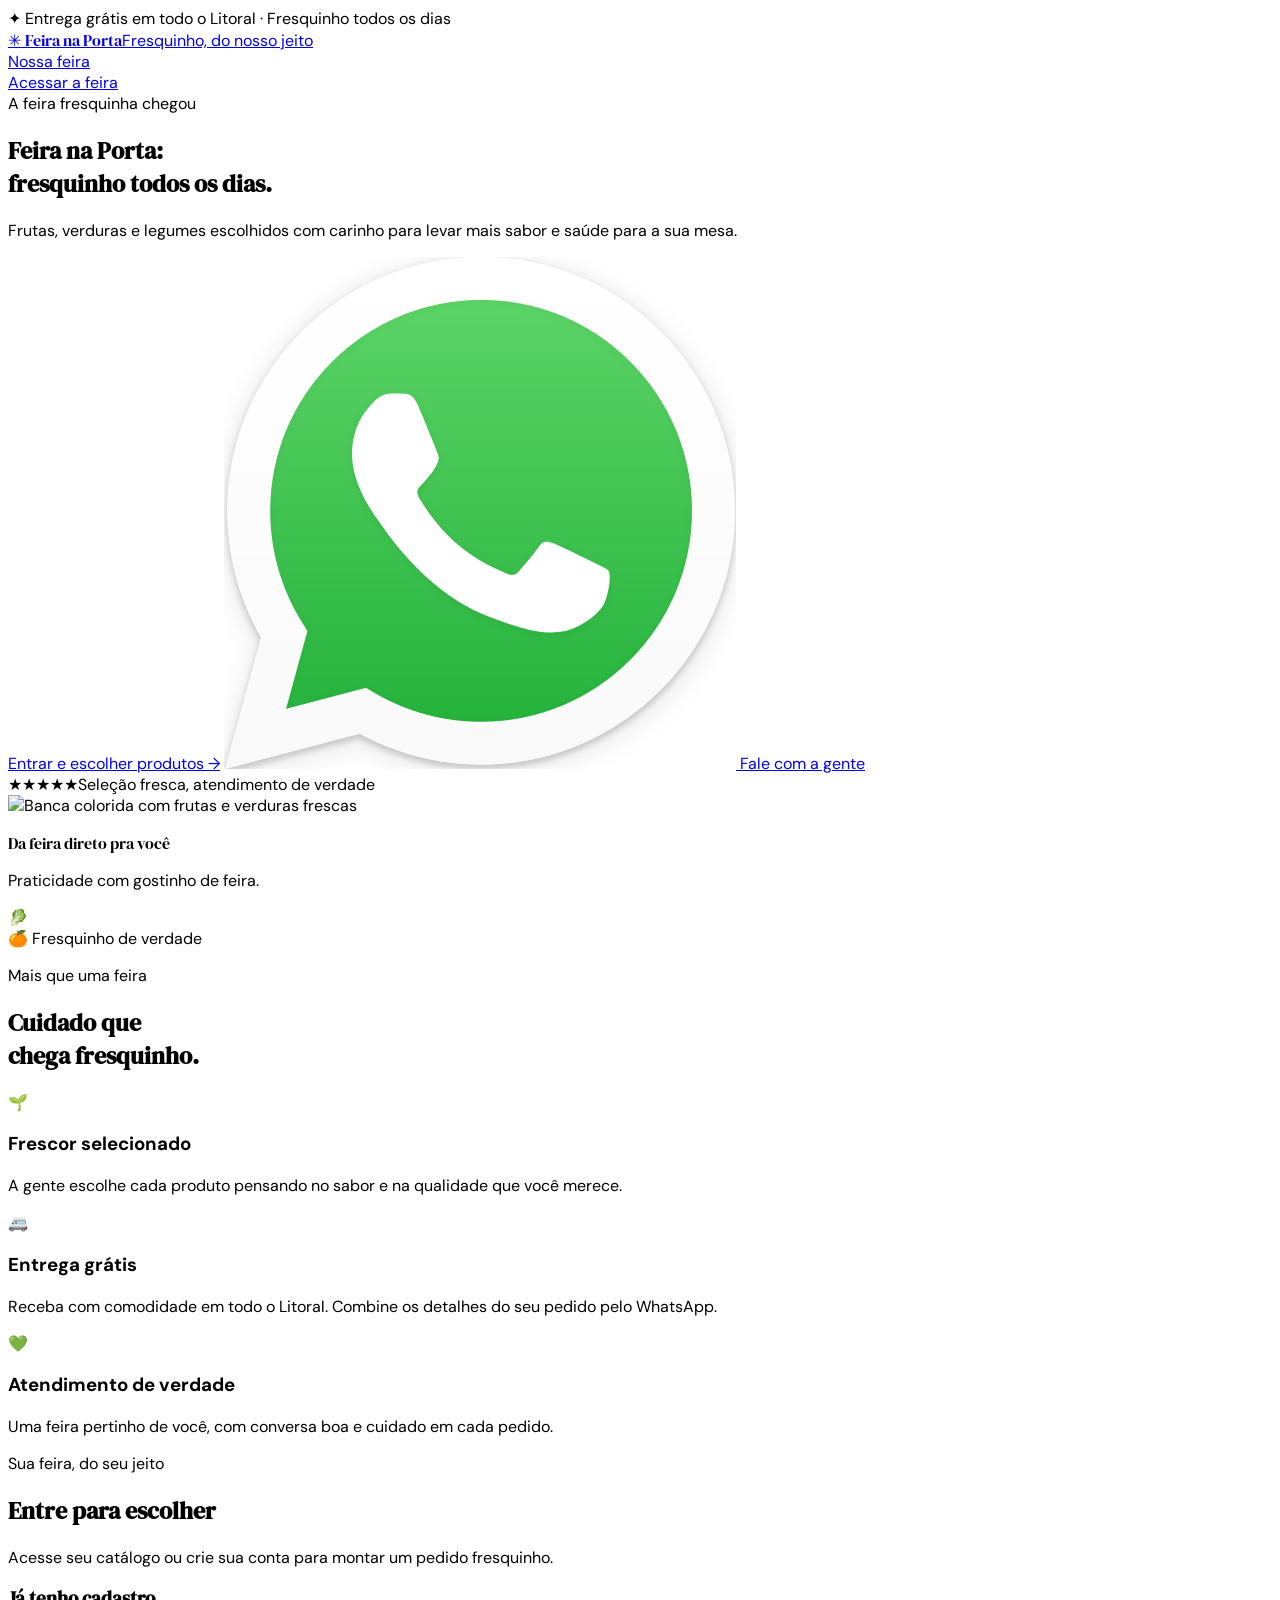
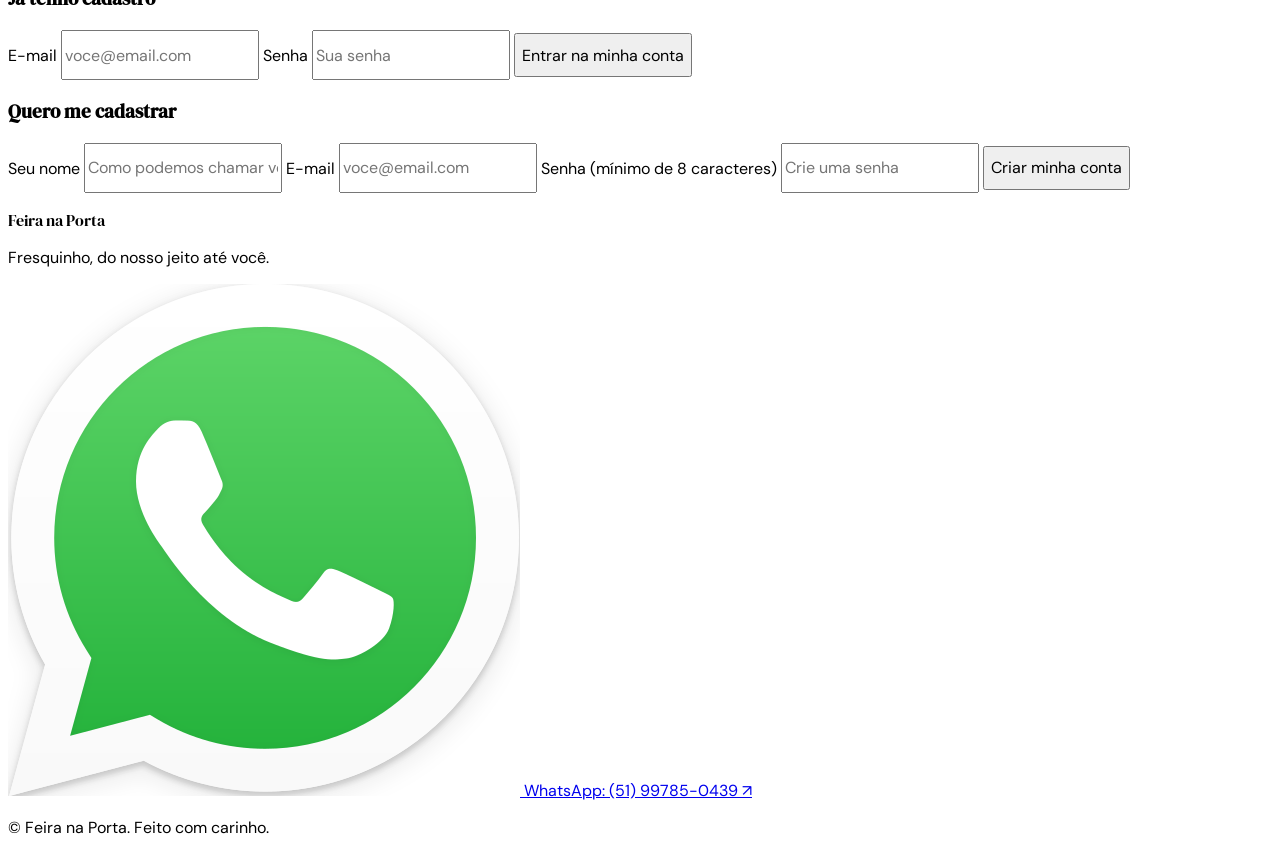
==== index.html @ 1712370a "projeto feira_na_porta" ====
<!doctype html>
<html lang="pt-BR">
<head>
  <meta charset="UTF-8">
  <meta name="viewport" content="width=device-width, initial-scale=1.0">
  <meta name="theme-color" content="#173b2b">
  <meta name="description" content="Hortifrúti fresco, selecionado com carinho e entregue na sua porta.">
  <meta property="og:type" content="website">
  <meta property="og:locale" content="pt_BR">
  <meta property="og:site_name" content="Feira na Porta">
  <meta property="og:title" content="Feira na Porta — Fresquinho, do nosso jeito">
  <meta property="og:description" content="Frutas, verduras e legumes fresquinhos, selecionados com carinho e entregues na sua casa.">
  <meta property="og:image" content="assets/social-card.svg">
  <meta property="og:image:alt" content="Feira na Porta — frutas e verduras fresquinhas">
  <meta name="twitter:card" content="summary_large_image">
  <meta name="twitter:title" content="Feira na Porta — Fresquinho, do nosso jeito">
  <meta name="twitter:description" content="Frutas, verduras e legumes fresquinhos, selecionados com carinho e entregues na sua casa.">
  <meta name="twitter:image" content="assets/social-card.svg">
  <title>Feira na Porta — Fresquinho, do nosso jeito até você</title>
  <link rel="icon" type="image/svg+xml" href="assets/favicon.svg">
  <script src="https://cdn.tailwindcss.com"></script>
  <script src="assets/tailwind-config.js"></script>
  <link rel="preconnect" href="https://fonts.googleapis.com">
  <link rel="preconnect" href="https://fonts.gstatic.com" crossorigin>
  <link href="https://fonts.googleapis.com/css2?family=DM+Sans:wght@400;500;600;700&family=DM+Serif+Display&display=swap" rel="stylesheet">
  <link rel="stylesheet" href="assets/site.css">
</head>
<body class="bg-[#fbfaf6] text-[#21352a] antialiased">
  <div class="bg-forest-900 px-4 py-2 text-center text-xs font-semibold tracking-wide text-white sm:text-sm">
    <span aria-hidden="true">✦</span> Entrega grátis em todo o Litoral <span class="mx-1 text-harvest-300">·</span> Fresquinho todos os dias
  </div>
  <header class="sticky top-0 z-40 border-b border-forest-900/5 bg-[#fbfaf6]/95 backdrop-blur">
    <div class="site-header-inner mx-auto flex h-[72px] max-w-7xl items-center justify-between px-4 sm:px-6 lg:px-8">
      <a href="#" class="flex items-center gap-2.5" aria-label="Feira na Porta, página inicial">
        <span class="grid h-10 w-10 place-items-center rounded-2xl bg-forest-900 text-xl text-harvest-300">✳</span>
        <span><span class="block font-display text-xl leading-none text-forest-900">Feira na Porta</span><span class="mt-1 block text-[10px] font-semibold uppercase tracking-[.18em] text-forest-600">Fresquinho, do nosso jeito</span></span>
      </a>
      <nav class="hidden items-center gap-8 text-sm font-semibold text-forest-900/75 md:flex" aria-label="Navegação principal">
        <a class="transition hover:text-forest-500" href="#sobre">Nossa feira</a>
      </nav>
      <a href="#acesso" class="inline-flex h-11 items-center rounded-full bg-forest-900 px-4 text-sm font-bold text-white transition hover:bg-forest-700">Acessar a feira</a>
    </div>
  </header>

  <main>
    <section class="relative overflow-hidden bg-forest-900 text-white">
      <div class="leaf-pattern absolute inset-0 opacity-80"></div>
      <div class="absolute -right-24 -top-32 h-96 w-96 rounded-full border border-white/10"></div>
      <div class="absolute -right-10 -top-16 h-72 w-72 rounded-full border border-white/10"></div>
      <div class="hero-layout relative mx-auto grid max-w-7xl items-center gap-10 px-4 py-10 sm:px-8 sm:py-14 lg:grid-cols-[1.05fr_.95fr] lg:px-12 lg:py-20">
        <div class="max-w-2xl">
          <span class="mb-6 inline-flex items-center gap-2 rounded-full border border-white/15 bg-white/10 px-4 py-2 text-xs font-bold tracking-wide text-harvest-300 sm:text-sm">
            <span class="h-2 w-2 rounded-full bg-harvest-300"></span> A feira fresquinha chegou
          </span>
          <h1 class="font-display text-[clamp(2.5rem,8vw,4.4rem)] leading-[1.05] tracking-tight">Feira na Porta:<br><span class="text-harvest-300">fresquinho</span> todos os dias.</h1>
          <p class="mt-6 max-w-lg text-base leading-7 text-white/75 sm:text-lg">Frutas, verduras e legumes escolhidos com carinho para levar mais sabor e saúde para a sua mesa.</p>
          <div class="mt-8 flex flex-col gap-3 sm:flex-row">
            <a href="#acesso" class="inline-flex min-h-12 items-center justify-center gap-2 rounded-full bg-harvest-300 px-6 font-bold text-forest-900 transition hover:bg-harvest-400">Entrar e escolher produtos <span aria-hidden="true">→</span></a>
            <a data-whatsapp-link href="https://wa.me/5551997850439" target="_blank" rel="noopener noreferrer" class="inline-flex min-h-12 items-center justify-center gap-2 rounded-full border border-white/25 px-6 font-semibold text-white transition hover:bg-white/10"><img src="assets/whatsapp.png" alt="" class="h-5 w-5 object-contain"> Fale com a gente</a>
          </div>
          <div class="mt-9 flex items-center gap-3 text-sm text-white/65"><span class="flex text-harvest-300" aria-label="5 estrelas">★★★★★</span><span>Seleção fresca, atendimento de verdade</span></div>
        </div>
        <div class="relative mx-auto w-full max-w-[520px] lg:ml-auto">
          <div class="absolute -inset-4 rotate-3 rounded-[2.5rem] bg-harvest-300/15"></div>
          <div class="relative overflow-hidden rounded-[2rem] border border-white/10 bg-[#d5dfc7] shadow-2xl">
            <img class="hero-image w-full object-cover" src="https://images.unsplash.com/photo-1542838132-92c53300491e?auto=format&fit=crop&w=1100&q=85" alt="Banca colorida com frutas e verduras frescas" fetchpriority="high">
            <div class="absolute inset-x-4 bottom-4 rounded-2xl bg-white p-4 text-forest-900 shadow-lg sm:inset-x-5 sm:bottom-5 sm:p-5">
              <div class="flex items-center justify-between gap-3">
                <div><p class="font-display text-xl">Da feira direto pra você</p><p class="mt-1 text-sm text-forest-900/60">Praticidade com gostinho de feira.</p></div>
                <span class="grid h-12 w-12 shrink-0 place-items-center rounded-full bg-harvest-100 text-2xl" aria-hidden="true">🥬</span>
              </div>
            </div>
          </div>
          <div class="absolute -left-5 top-8 hidden items-center gap-2 rounded-full bg-white px-4 py-3 text-sm font-bold text-forest-900 shadow-lg sm:flex"><span class="text-xl">🍊</span> Fresquinho de verdade</div>
        </div>
      </div>
    </section>

    <section id="sobre" class="border-y border-forest-900/5 bg-[#f2f4eb]">
      <div class="mx-auto grid max-w-7xl gap-8 px-4 py-10 sm:px-8 sm:py-14 md:grid-cols-3 lg:px-12">
        <div class="md:col-span-1"><p class="text-xs font-extrabold uppercase tracking-[.2em] text-forest-600">Mais que uma feira</p><h2 class="mt-2 font-display text-4xl text-forest-900">Cuidado que<br>chega fresquinho.</h2></div>
        <div class="grid gap-7 sm:grid-cols-3 md:col-span-2">
          <article><span class="grid h-12 w-12 place-items-center rounded-2xl bg-white text-2xl shadow-sm">🌱</span><h3 class="mt-4 font-bold text-forest-900">Frescor selecionado</h3><p class="mt-2 text-sm leading-6 text-forest-900/60">A gente escolhe cada produto pensando no sabor e na qualidade que você merece.</p></article>
          <article><span class="grid h-12 w-12 place-items-center rounded-2xl bg-white text-2xl shadow-sm" aria-hidden="true">🚐</span><h3 class="mt-4 font-bold text-forest-900">Entrega grátis</h3><p class="mt-2 text-sm leading-6 text-forest-900/60">Receba com comodidade em todo o Litoral. Combine os detalhes do seu pedido pelo WhatsApp.</p></article>
          <article id="entrega"><span class="grid h-12 w-12 place-items-center rounded-2xl bg-white text-2xl shadow-sm">💚</span><h3 class="mt-4 font-bold text-forest-900">Atendimento de verdade</h3><p class="mt-2 text-sm leading-6 text-forest-900/60">Uma feira pertinho de você, com conversa boa e cuidado em cada pedido.</p></article>
        </div>
      </div>
    </section>

    <section id="acesso" class="mx-auto max-w-7xl px-4 py-14 sm:px-6 sm:py-20 lg:px-8">
      <div class="mx-auto max-w-3xl text-center">
        <p class="text-xs font-extrabold uppercase tracking-[.2em] text-forest-600">Sua feira, do seu jeito</p>
        <h2 class="mt-2 font-display text-4xl text-forest-900 sm:text-5xl">Entre para escolher</h2>
        <p class="mt-3 text-sm leading-6 text-forest-900/60 sm:text-base">Acesse seu catálogo ou crie sua conta para montar um pedido fresquinho.</p>
      </div>
      <div class="mx-auto mt-9 grid max-w-4xl gap-5 md:grid-cols-2">
        <form id="login-form" class="rounded-3xl border border-forest-900/[.07] bg-white p-6 shadow-card sm:p-8">
          <h3 class="font-display text-2xl text-forest-900">Já tenho cadastro</h3>
          <label class="mt-5 block text-sm font-semibold text-forest-900" for="login-email">E-mail</label>
          <input id="login-email" name="email" type="email" autocomplete="email" required class="mt-2 h-12 w-full rounded-xl border border-forest-900/10 px-4 text-sm outline-none focus:border-forest-500" placeholder="voce@email.com">
          <label class="mt-4 block text-sm font-semibold text-forest-900" for="login-password">Senha</label>
          <input id="login-password" name="password" type="password" autocomplete="current-password" required class="mt-2 h-12 w-full rounded-xl border border-forest-900/10 px-4 text-sm outline-none focus:border-forest-500" placeholder="Sua senha">
          <button class="mt-6 min-h-12 w-full rounded-full bg-forest-900 px-5 font-bold text-white transition hover:bg-forest-700 disabled:opacity-50" type="submit">Entrar na minha conta</button>
        </form>
        <form id="signup-form" class="rounded-3xl border border-forest-900/[.07] bg-white p-6 shadow-card sm:p-8">
          <h3 class="font-display text-2xl text-forest-900">Quero me cadastrar</h3>
          <label class="mt-5 block text-sm font-semibold text-forest-900" for="signup-name">Seu nome</label>
          <input id="signup-name" name="name" type="text" autocomplete="name" maxlength="100" required class="mt-2 h-12 w-full rounded-xl border border-forest-900/10 px-4 text-sm outline-none focus:border-forest-500" placeholder="Como podemos chamar você?">
          <label class="mt-4 block text-sm font-semibold text-forest-900" for="signup-email">E-mail</label>
          <input id="signup-email" name="email" type="email" autocomplete="email" required class="mt-2 h-12 w-full rounded-xl border border-forest-900/10 px-4 text-sm outline-none focus:border-forest-500" placeholder="voce@email.com">
          <label class="mt-4 block text-sm font-semibold text-forest-900" for="signup-password">Senha (mínimo de 8 caracteres)</label>
          <input id="signup-password" name="password" type="password" autocomplete="new-password" minlength="8" required class="mt-2 h-12 w-full rounded-xl border border-forest-900/10 px-4 text-sm outline-none focus:border-forest-500" placeholder="Crie uma senha">
          <button class="mt-6 min-h-12 w-full rounded-full bg-harvest-300 px-5 font-bold text-forest-900 transition hover:bg-harvest-400 disabled:opacity-50" type="submit">Criar minha conta</button>
        </form>
      </div>
      <p id="auth-message" class="mx-auto mt-5 hidden max-w-4xl rounded-2xl border border-amber-300 bg-amber-50 p-4 text-sm leading-6 text-amber-900" role="status" aria-live="polite"></p>
    </section>
  </main>

  <footer class="bg-forest-900 px-5 py-9 text-white sm:px-8">
    <div class="mx-auto flex max-w-7xl flex-col gap-5 sm:flex-row sm:items-center sm:justify-between">
      <div><p class="font-display text-2xl">Feira na Porta</p><p class="mt-1 text-sm text-white/60">Fresquinho, do nosso jeito até você.</p></div>
      <a data-whatsapp-link href="https://wa.me/5551997850439" target="_blank" rel="noopener noreferrer" class="inline-flex items-center gap-2 text-sm font-semibold text-harvest-300 hover:text-white"><img src="assets/whatsapp.png" alt="" class="h-5 w-5 object-contain"> WhatsApp: <span data-whatsapp-number>(51) 99785-0439</span> ↗</a>
    </div>
    <p class="mx-auto mt-7 max-w-7xl border-t border-white/10 pt-5 text-xs text-white/40">© <span id="current-year"></span> Feira na Porta. Feito com carinho.</p>
  </footer>
  <script type="module" src="js/auth.js"></script>
</body>
</html>
---- assets/site.css ----
html { scroll-behavior: smooth; }
body { font-family: "DM Sans", sans-serif; }
body {
  min-height: 100vh;
  min-height: 100dvh;
  overflow-x: clip;
}
img, svg, video, canvas { max-width: 100%; }
button, input, select, textarea { font: inherit; }
button, a[role="button"] { touch-action: manipulation; }
.font-display { font-family: "DM Serif Display", Georgia, serif; }
.leaf-pattern {
  background-color: #173b2b;
  background-image: radial-gradient(ellipse at 12% 20%, rgba(255,255,255,.055) 0 1px, transparent 2px), radial-gradient(ellipse at 83% 70%, rgba(255,255,255,.05) 0 1px, transparent 2px);
  background-size: 32px 32px, 42px 42px;
}
.product-image { transition: transform .5s cubic-bezier(.2,.8,.2,1); }
.product-card:hover .product-image { transform: scale(1.05); }
.auth-pending body { visibility: hidden; }

.site-header-inner {
  min-width: 0;
}
.site-header-actions {
  min-width: 0;
}
.hero-layout {
  min-height: clamp(32rem, 70svh, 48rem);
}
.hero-image {
  height: clamp(16rem, 52vw, 23.75rem);
}
.product-grid {
  grid-template-columns: minmax(0, 1fr);
}
.product-card,
.product-card > div:last-child {
  min-width: 0;
}
button,
a.rounded-full,
a.inline-flex,
input,
select {
  min-height: 2.75rem;
}
button:focus-visible,
a:focus-visible,
input:focus-visible,
select:focus-visible,
textarea:focus-visible {
  outline: 3px solid #498254;
  outline-offset: 2px;
}
.order-status {
  display: inline-flex;
  align-items: center;
  min-height: 2rem;
  border-radius: 9999px;
  padding: .375rem .75rem;
  font-size: .75rem;
  font-weight: 700;
}
.order-status-pending {
  background: #fff6d9;
  color: #704f00;
}
.order-status-completed {
  background: #f6d779;
  color: #173b2b;
}
.order-status-cancelled {
  background: #fee2e2;
  color: #991b1b;
}

html[data-theme="dark"] body {
  background-color: #111b16 !important;
  color: #e5eee8 !important;
}
html[data-theme="dark"] [class~="bg-white"],
html[data-theme="dark"] [class*="bg-[#fbfaf6]"],
html[data-theme="dark"] [class~="bg-[#f2f4eb]"],
html[data-theme="dark"] [class~="bg-forest-50"],
html[data-theme="dark"] [class*="bg-forest-50/"] {
  background-color: #1b2a21 !important;
}
html[data-theme="dark"] [class*="text-forest-900"] {
  color: #e5eee8 !important;
}
html[data-theme="dark"] [class*="text-forest-600"],
html[data-theme="dark"] [class*="text-forest-700"] {
  color: #a8c9ad !important;
}
html[data-theme="dark"] [class*="bg-harvest-"] {
  color: #173b2b !important;
}
html[data-theme="dark"] .order-status-pending {
  background: #5b4a1f;
  color: #fff1bf;
}
html[data-theme="dark"] .order-status-completed {
  background: #80651c;
  color: #fff1bf;
}
html[data-theme="dark"] .order-status-cancelled {
  background: #6b2929;
  color: #ffe1e1;
}
html[data-theme="dark"] [class*="border-forest-900"] {
  border-color: rgba(229, 238, 232, .16) !important;
}
html[data-theme="dark"] button,
html[data-theme="dark"] a.rounded-full,
html[data-theme="dark"] a.inline-flex {
  background-color: #244832 !important;
  border-color: #3d684a !important;
  color: #edf5ef !important;
}
html[data-theme="dark"] button:hover,
html[data-theme="dark"] a.rounded-full:hover,
html[data-theme="dark"] a.inline-flex:hover {
  background-color: #2d5840 !important;
  border-color: #528061 !important;
}
html[data-theme="dark"] button[data-admin-tab][aria-pressed="true"] {
  background-color: #173b2b !important;
  border-color: #3d684a !important;
}
html[data-theme="dark"] input,
html[data-theme="dark"] textarea,
html[data-theme="dark"] select {
  background-color: #142019;
  color: #e5eee8;
}
html[data-theme="dark"] input::placeholder,
html[data-theme="dark"] textarea::placeholder {
  color: #91a399;
}
html[data-theme="dark"] table thead {
  background-color: #22352a !important;
}
html[data-theme="dark"] .shadow-card {
  box-shadow: 0 12px 36px rgba(0, 0, 0, .22);
}

@media (min-width: 30rem) {
  .product-grid {
    grid-template-columns: repeat(2, minmax(0, 1fr));
  }
}

@media (min-width: 80rem) {
  .product-grid {
    grid-template-columns: repeat(3, minmax(0, 1fr));
  }
  .cart-panel {
    position: sticky;
    top: 6rem;
    max-height: calc(100dvh - 7rem);
    overflow-y: auto;
    overscroll-behavior: contain;
  }
}

@media (max-width: 40rem) {
  .site-header-inner {
    min-height: 4.5rem;
    height: auto !important;
    flex-wrap: wrap;
    gap: .75rem;
    padding-block: .75rem;
  }
  .site-header-actions {
    width: 100%;
    justify-content: space-between;
    gap: .5rem;
  }
  .site-header-actions > a,
  .site-header-actions > button {
    flex: 1 1 auto;
    justify-content: center;
    padding-inline: .75rem;
    white-space: nowrap;
  }
  .site-header-actions > [data-theme-toggle] {
    flex: 0 0 2.75rem;
    padding: 0;
  }
  .hero-layout {
    min-height: auto;
  }
}

@media (max-width: 22.5rem) {
  .site-header-actions {
    flex-wrap: wrap;
  }
  .site-header-actions > a,
  .site-header-actions > button {
    flex: 1 1 calc(50% - .5rem);
  }
  .site-header-actions > [data-theme-toggle] {
    flex: 0 0 2.75rem;
  }
}

@media (orientation: landscape) and (max-height: 40rem) {
  .hero-layout {
    min-height: auto;
    padding-block: 2rem;
  }
  .hero-image {
    height: clamp(12rem, 45vh, 22rem);
  }
}

@media (prefers-reduced-motion: reduce) {
  html {
    scroll-behavior: auto;
  }
  *,
  *::before,
  *::after {
    scroll-behavior: auto !important;
    animation-duration: .01ms !important;
    animation-iteration-count: 1 !important;
    transition-duration: .01ms !important;
  }
  .product-card:hover .product-image {
    transform: none;
  }
}
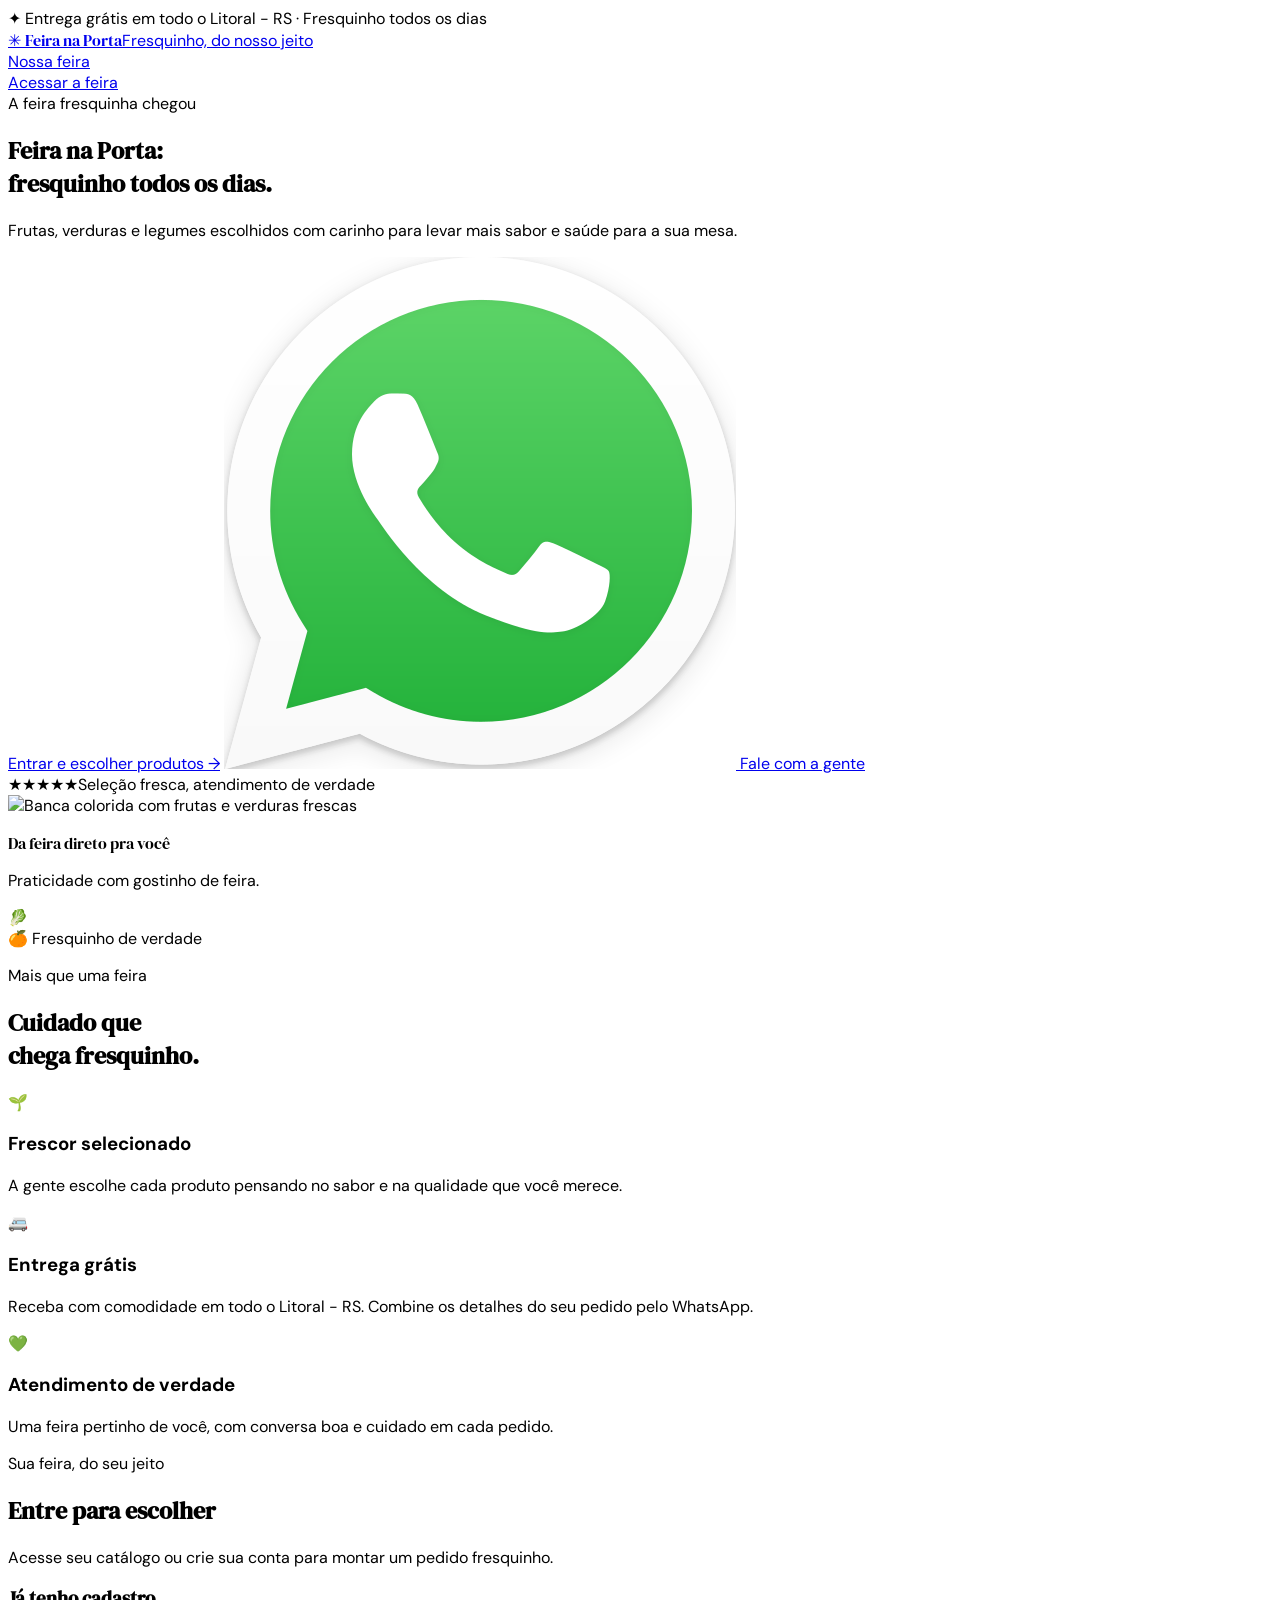
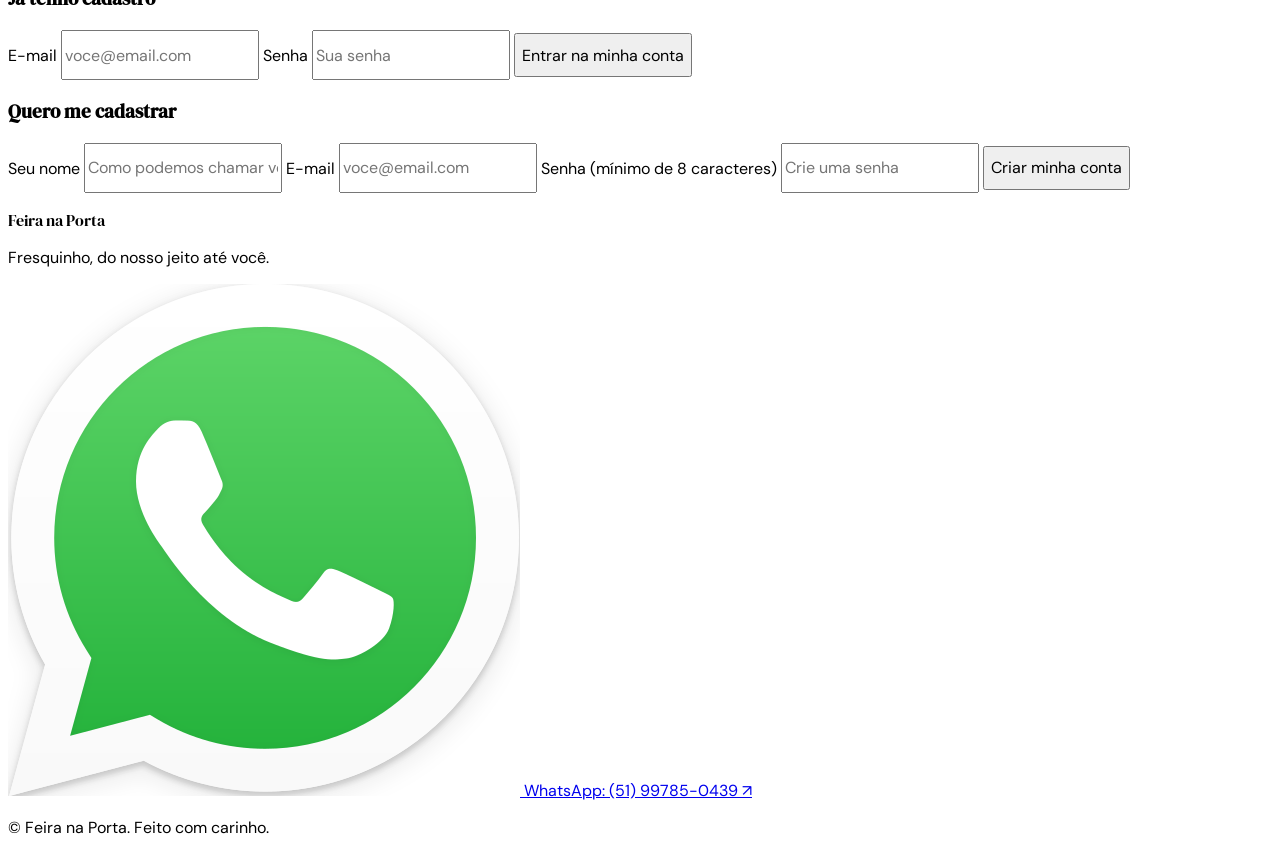
==== commit e5f0e86d: "url corrigido" ====
--- a/index.html
+++ b/index.html
@@ -5,17 +5,23 @@
   <meta name="viewport" content="width=device-width, initial-scale=1.0">
   <meta name="theme-color" content="#173b2b">
   <meta name="description" content="Hortifrúti fresco, selecionado com carinho e entregue na sua porta.">
+  <link rel="canonical" href="https://feira-na-porta.netlify.app/">
   <meta property="og:type" content="website">
   <meta property="og:locale" content="pt_BR">
   <meta property="og:site_name" content="Feira na Porta">
+  <meta property="og:url" content="https://feira-na-porta.netlify.app/">
   <meta property="og:title" content="Feira na Porta — Fresquinho, do nosso jeito">
   <meta property="og:description" content="Frutas, verduras e legumes fresquinhos, selecionados com carinho e entregues na sua casa.">
-  <meta property="og:image" content="assets/social-card.svg">
+  <meta property="og:image" content="https://feira-na-porta.netlify.app/assets/social-card.png">
+  <meta property="og:image:secure_url" content="https://feira-na-porta.netlify.app/assets/social-card.png">
+  <meta property="og:image:type" content="image/png">
+  <meta property="og:image:width" content="1200">
+  <meta property="og:image:height" content="630">
   <meta property="og:image:alt" content="Feira na Porta — frutas e verduras fresquinhas">
   <meta name="twitter:card" content="summary_large_image">
   <meta name="twitter:title" content="Feira na Porta — Fresquinho, do nosso jeito">
   <meta name="twitter:description" content="Frutas, verduras e legumes fresquinhos, selecionados com carinho e entregues na sua casa.">
-  <meta name="twitter:image" content="assets/social-card.svg">
+  <meta name="twitter:image" content="https://feira-na-porta.netlify.app/assets/social-card.png">
   <title>Feira na Porta — Fresquinho, do nosso jeito até você</title>
   <link rel="icon" type="image/svg+xml" href="assets/favicon.svg">
   <script src="https://cdn.tailwindcss.com"></script>
@@ -27,7 +33,7 @@
 </head>
 <body class="bg-[#fbfaf6] text-[#21352a] antialiased">
   <div class="bg-forest-900 px-4 py-2 text-center text-xs font-semibold tracking-wide text-white sm:text-sm">
-    <span aria-hidden="true">✦</span> Entrega grátis em todo o Litoral <span class="mx-1 text-harvest-300">·</span> Fresquinho todos os dias
+    <span aria-hidden="true">✦</span> Entrega grátis em todo o Litoral - RS <span class="mx-1 text-harvest-300">·</span> Fresquinho todos os dias
   </div>
   <header class="sticky top-0 z-40 border-b border-forest-900/5 bg-[#fbfaf6]/95 backdrop-blur">
     <div class="site-header-inner mx-auto flex h-[72px] max-w-7xl items-center justify-between px-4 sm:px-6 lg:px-8">
@@ -81,7 +87,7 @@
         <div class="md:col-span-1"><p class="text-xs font-extrabold uppercase tracking-[.2em] text-forest-600">Mais que uma feira</p><h2 class="mt-2 font-display text-4xl text-forest-900">Cuidado que<br>chega fresquinho.</h2></div>
         <div class="grid gap-7 sm:grid-cols-3 md:col-span-2">
           <article><span class="grid h-12 w-12 place-items-center rounded-2xl bg-white text-2xl shadow-sm">🌱</span><h3 class="mt-4 font-bold text-forest-900">Frescor selecionado</h3><p class="mt-2 text-sm leading-6 text-forest-900/60">A gente escolhe cada produto pensando no sabor e na qualidade que você merece.</p></article>
-          <article><span class="grid h-12 w-12 place-items-center rounded-2xl bg-white text-2xl shadow-sm" aria-hidden="true">🚐</span><h3 class="mt-4 font-bold text-forest-900">Entrega grátis</h3><p class="mt-2 text-sm leading-6 text-forest-900/60">Receba com comodidade em todo o Litoral. Combine os detalhes do seu pedido pelo WhatsApp.</p></article>
+          <article><span class="grid h-12 w-12 place-items-center rounded-2xl bg-white text-2xl shadow-sm" aria-hidden="true">🚐</span><h3 class="mt-4 font-bold text-forest-900">Entrega grátis</h3><p class="mt-2 text-sm leading-6 text-forest-900/60">Receba com comodidade em todo o Litoral - RS. Combine os detalhes do seu pedido pelo WhatsApp.</p></article>
           <article id="entrega"><span class="grid h-12 w-12 place-items-center rounded-2xl bg-white text-2xl shadow-sm">💚</span><h3 class="mt-4 font-bold text-forest-900">Atendimento de verdade</h3><p class="mt-2 text-sm leading-6 text-forest-900/60">Uma feira pertinho de você, com conversa boa e cuidado em cada pedido.</p></article>
         </div>
       </div>
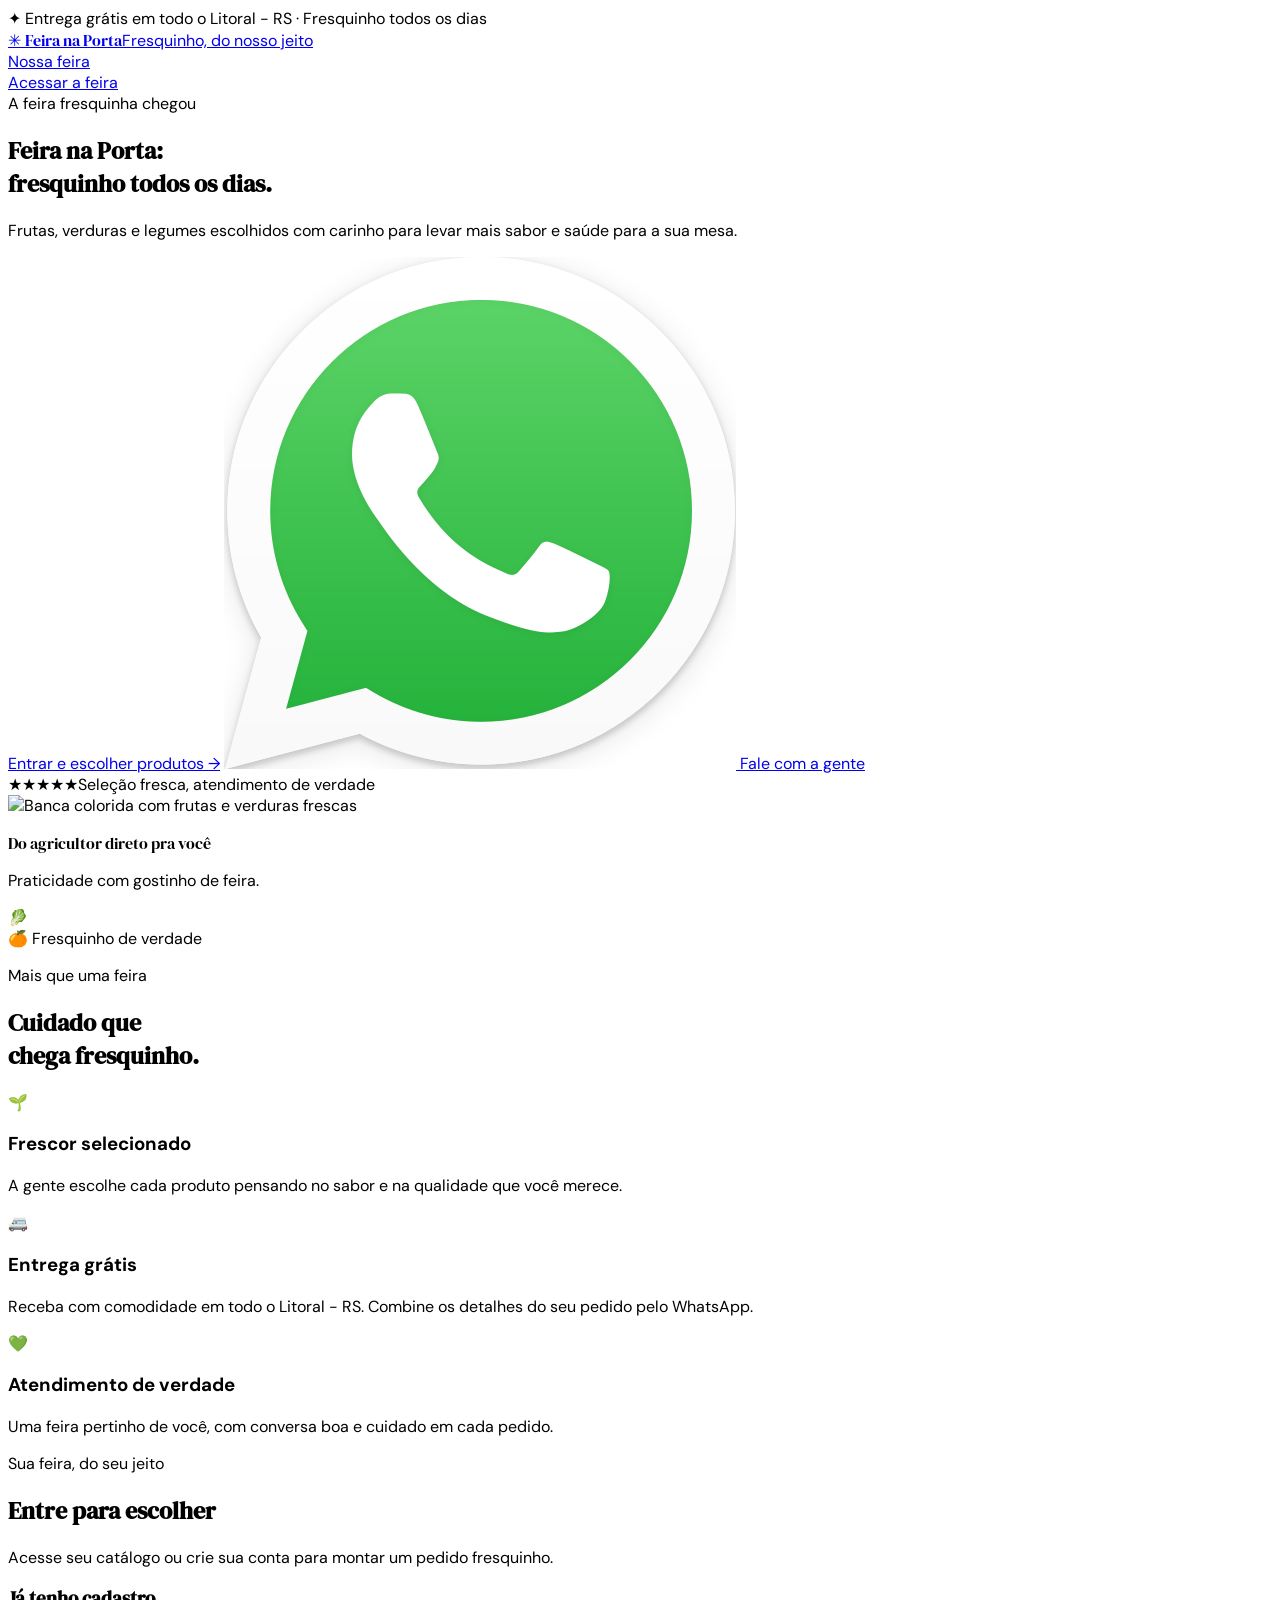
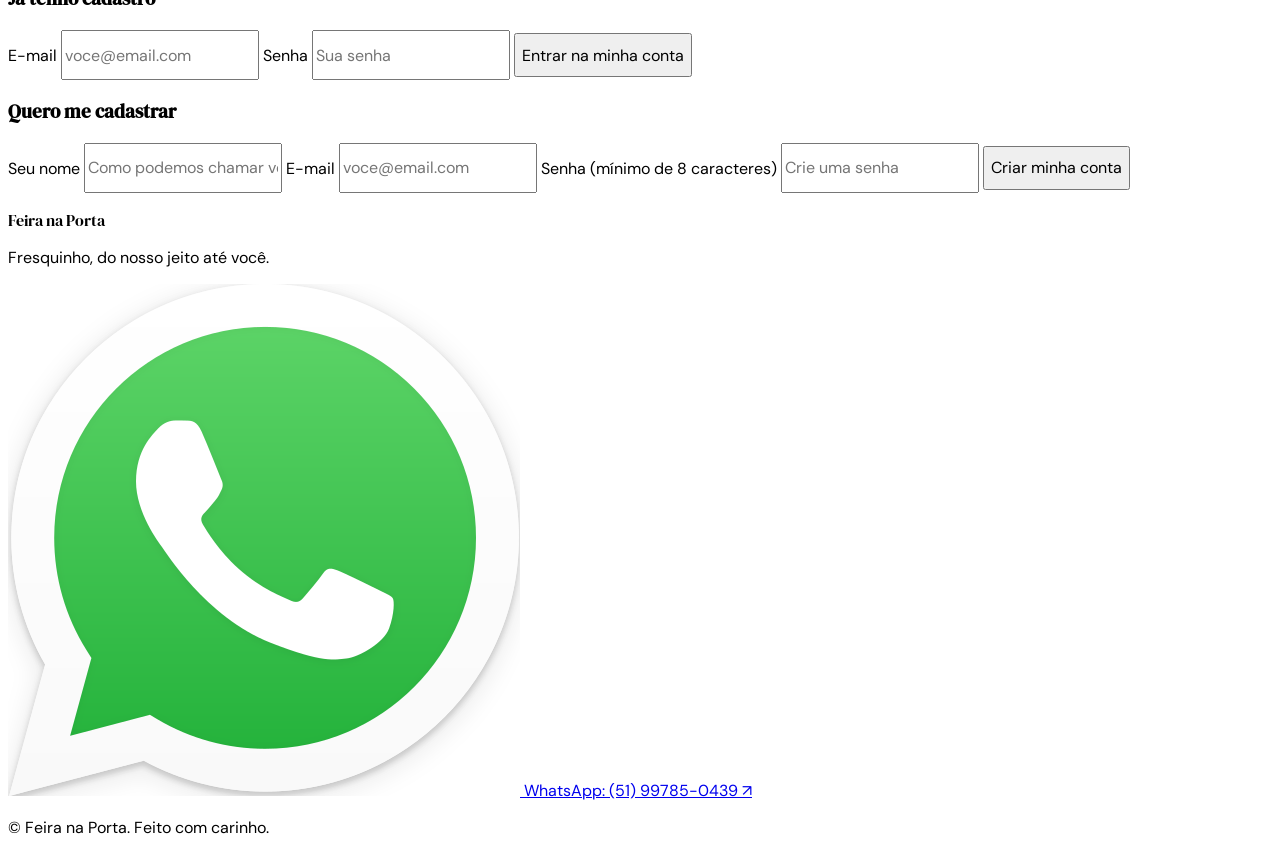
==== commit 335a56f7: "forma de pagamento e frequencia adicionado" ====
--- a/index.html
+++ b/index.html
@@ -72,7 +72,7 @@
             <img class="hero-image w-full object-cover" src="https://images.unsplash.com/photo-1542838132-92c53300491e?auto=format&fit=crop&w=1100&q=85" alt="Banca colorida com frutas e verduras frescas" fetchpriority="high">
             <div class="absolute inset-x-4 bottom-4 rounded-2xl bg-white p-4 text-forest-900 shadow-lg sm:inset-x-5 sm:bottom-5 sm:p-5">
               <div class="flex items-center justify-between gap-3">
-                <div><p class="font-display text-xl">Da feira direto pra você</p><p class="mt-1 text-sm text-forest-900/60">Praticidade com gostinho de feira.</p></div>
+                <div><p class="font-display text-xl">Do agricultor direto pra você</p><p class="mt-1 text-sm text-forest-900/60">Praticidade com gostinho de feira.</p></div>
                 <span class="grid h-12 w-12 shrink-0 place-items-center rounded-full bg-harvest-100 text-2xl" aria-hidden="true">🥬</span>
               </div>
             </div>
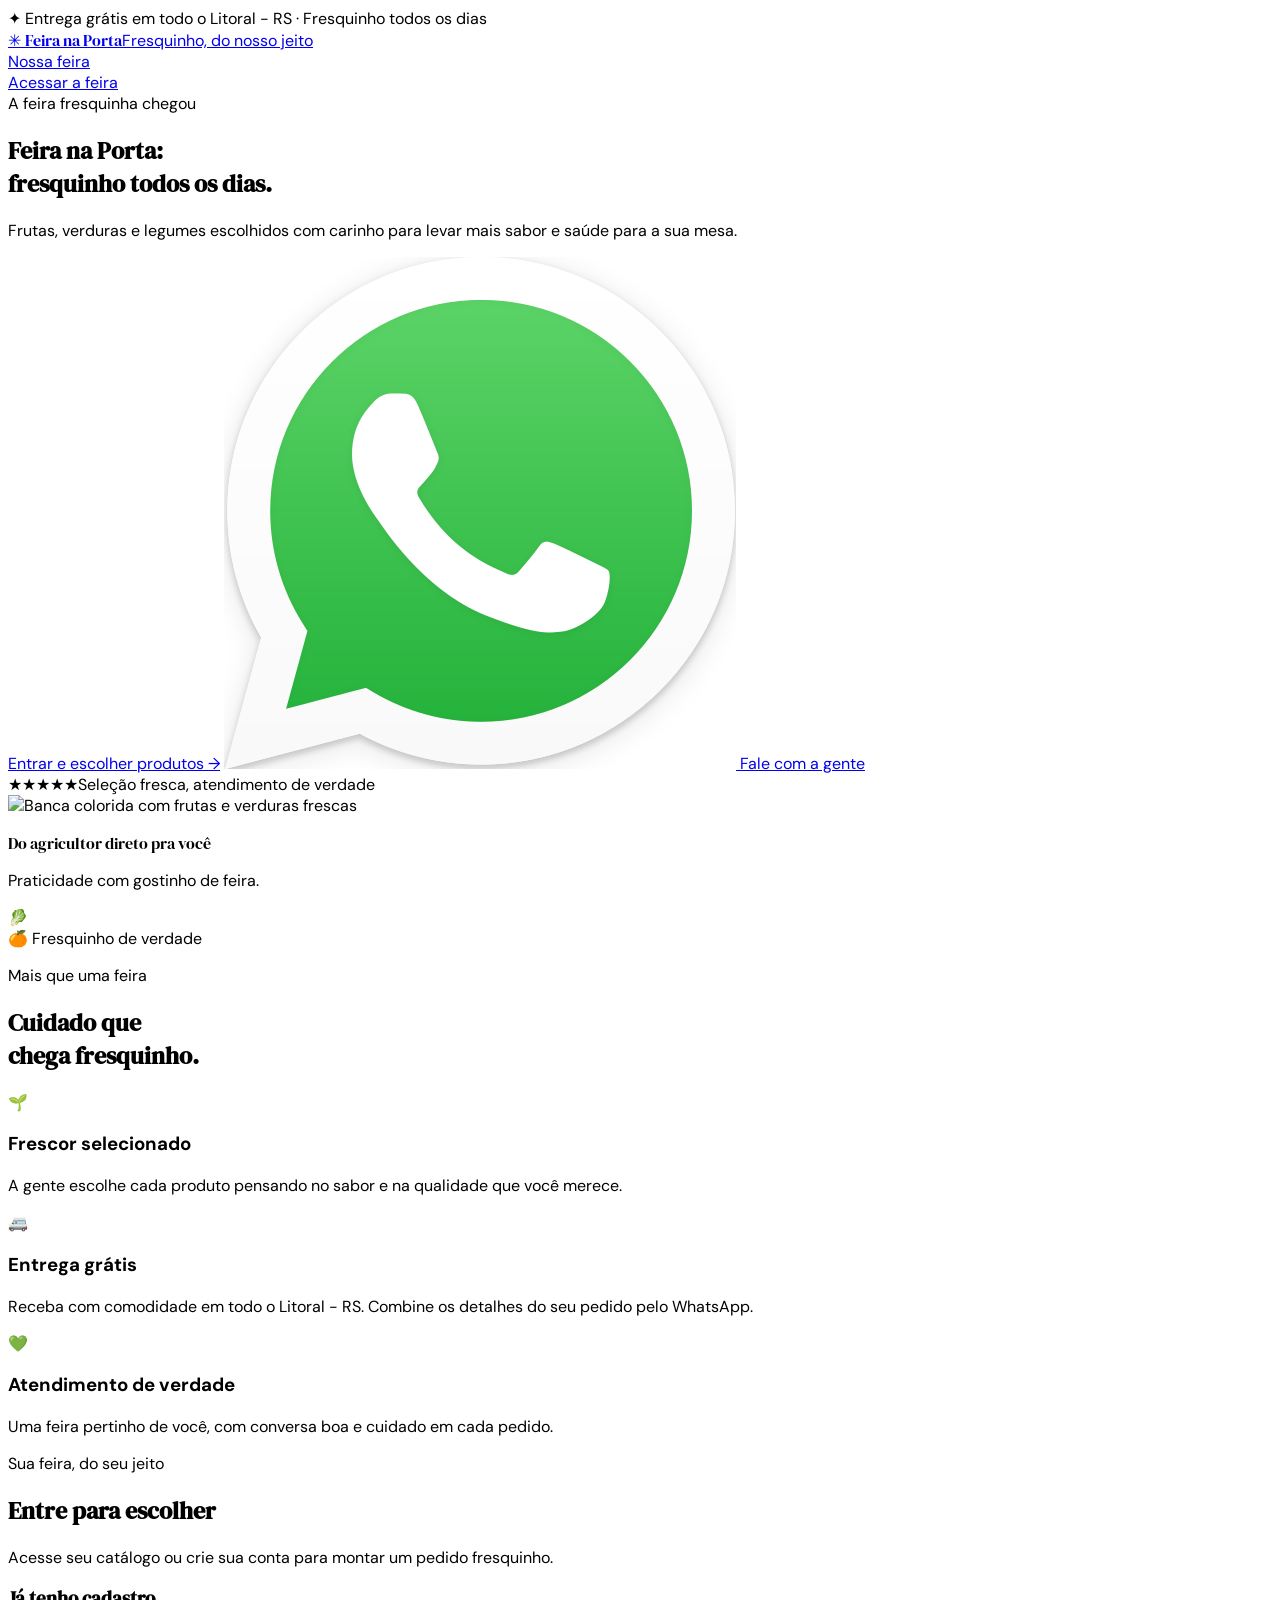
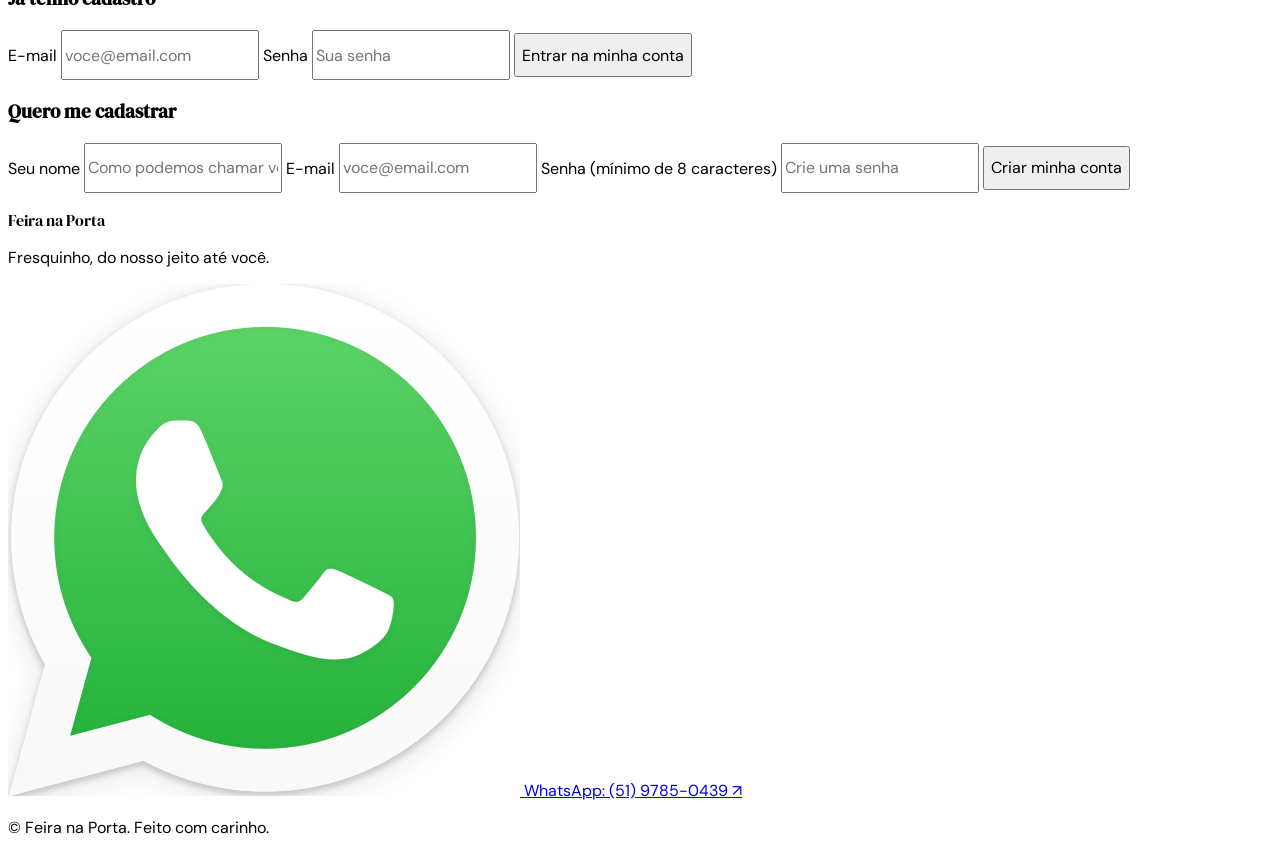
==== commit 9299f5b9: "atualizaçao do sql" ====
--- a/index.html
+++ b/index.html
@@ -62,7 +62,7 @@
           <p class="mt-6 max-w-lg text-base leading-7 text-white/75 sm:text-lg">Frutas, verduras e legumes escolhidos com carinho para levar mais sabor e saúde para a sua mesa.</p>
           <div class="mt-8 flex flex-col gap-3 sm:flex-row">
             <a href="#acesso" class="inline-flex min-h-12 items-center justify-center gap-2 rounded-full bg-harvest-300 px-6 font-bold text-forest-900 transition hover:bg-harvest-400">Entrar e escolher produtos <span aria-hidden="true">→</span></a>
-            <a data-whatsapp-link href="https://wa.me/5551997850439" target="_blank" rel="noopener noreferrer" class="inline-flex min-h-12 items-center justify-center gap-2 rounded-full border border-white/25 px-6 font-semibold text-white transition hover:bg-white/10"><img src="assets/whatsapp.png" alt="" class="h-5 w-5 object-contain"> Fale com a gente</a>
+            <a data-whatsapp-link href="https://wa.me/555197850439" target="_blank" rel="noopener noreferrer" class="inline-flex min-h-12 items-center justify-center gap-2 rounded-full border border-white/25 px-6 font-semibold text-white transition hover:bg-white/10"><img src="assets/whatsapp.png" alt="" class="h-5 w-5 object-contain"> Fale com a gente</a>
           </div>
           <div class="mt-9 flex items-center gap-3 text-sm text-white/65"><span class="flex text-harvest-300" aria-label="5 estrelas">★★★★★</span><span>Seleção fresca, atendimento de verdade</span></div>
         </div>
@@ -126,7 +126,7 @@
   <footer class="bg-forest-900 px-5 py-9 text-white sm:px-8">
     <div class="mx-auto flex max-w-7xl flex-col gap-5 sm:flex-row sm:items-center sm:justify-between">
       <div><p class="font-display text-2xl">Feira na Porta</p><p class="mt-1 text-sm text-white/60">Fresquinho, do nosso jeito até você.</p></div>
-      <a data-whatsapp-link href="https://wa.me/5551997850439" target="_blank" rel="noopener noreferrer" class="inline-flex items-center gap-2 text-sm font-semibold text-harvest-300 hover:text-white"><img src="assets/whatsapp.png" alt="" class="h-5 w-5 object-contain"> WhatsApp: <span data-whatsapp-number>(51) 99785-0439</span> ↗</a>
+      <a data-whatsapp-link href="https://wa.me/555197850439" target="_blank" rel="noopener noreferrer" class="inline-flex items-center gap-2 text-sm font-semibold text-harvest-300 hover:text-white"><img src="assets/whatsapp.png" alt="" class="h-5 w-5 object-contain"> WhatsApp: <span data-whatsapp-number>(51) 9785-0439</span> ↗</a>
     </div>
     <p class="mx-auto mt-7 max-w-7xl border-t border-white/10 pt-5 text-xs text-white/40">© <span id="current-year"></span> Feira na Porta. Feito com carinho.</p>
   </footer>
